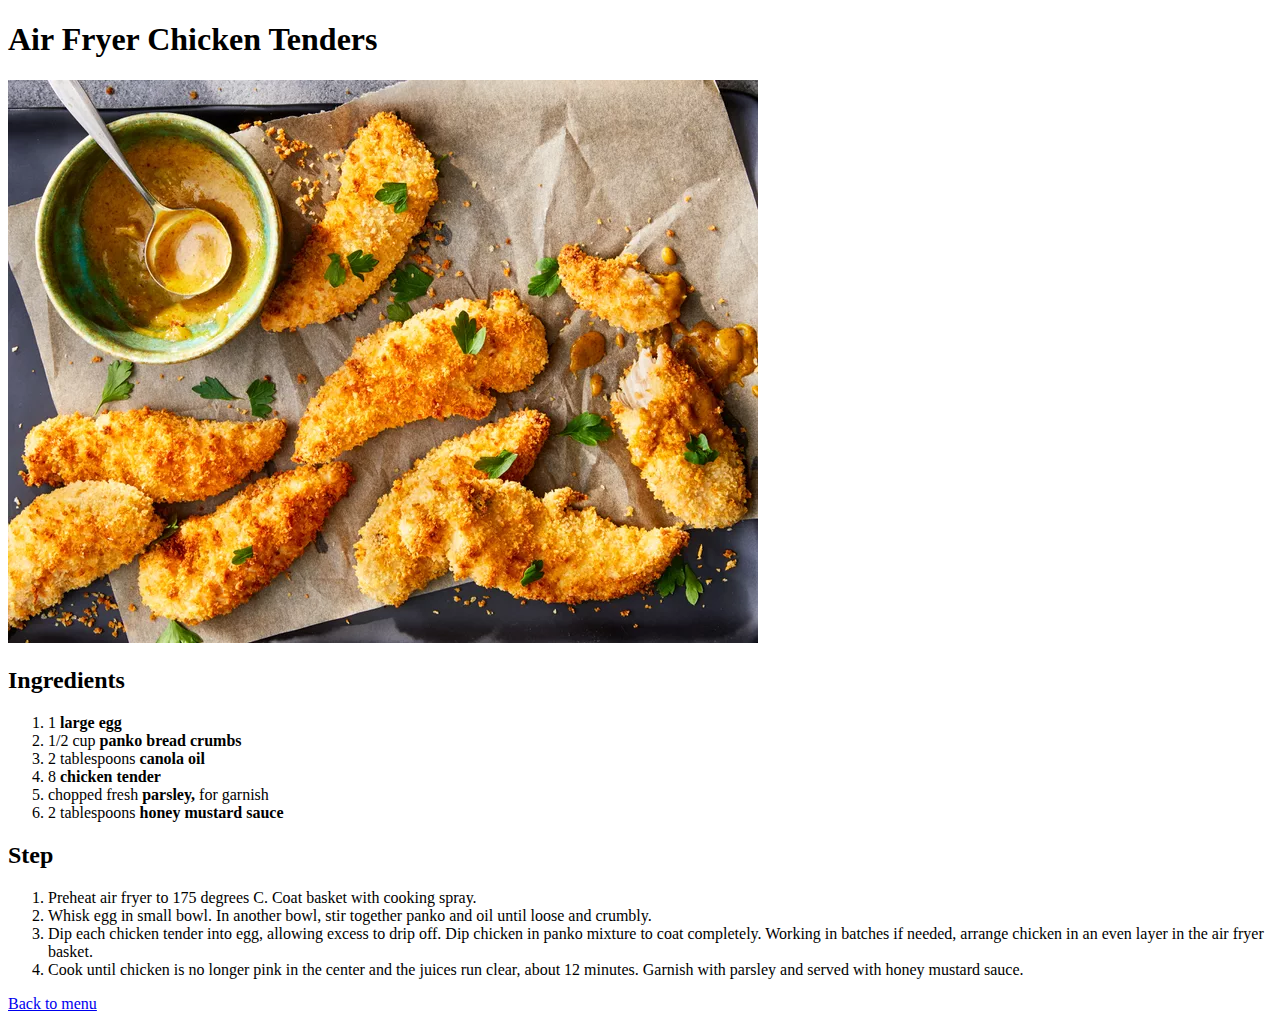
==== recipes/air_fryer_chiken_tender.html @ c3f70fcd "new file:   README.md 	new file:   food.jpg 	new file:   index.html 	new file:   recipes/air fryer c" ====
<!DOCTYPE html>
<html lang="en">

<head>
    <meta charset="UTF-8">
    <title>Air Fryer Chicken Tenders</title>
</head>

<body>
    <h1>Air Fryer Chicken Tenders</h1>
    <img src="./air fryer chicken.webp" alt="ayam">
    <h2>Ingredients</h2>
    <ol>
        <li>1 <strong>large egg</strong></li>
        <li>1/2 cup <strong>panko bread crumbs</strong></li>
        <li>2 tablespoons <strong>canola oil</strong></li>
        <li>8 <strong>chicken tender</strong></li>
        <li>chopped fresh <strong>parsley, </strong>for garnish</li>
        <li>2 tablespoons <strong>honey mustard sauce</strong></li>
    </ol>
    <h2>Step</h2>
    <ol>
        <li>Preheat air fryer to 175 degrees C. Coat basket with cooking spray.</li>
        <li>Whisk egg in small bowl. In another bowl, stir together panko and oil until loose and crumbly.</li>
        <li>Dip each chicken tender into egg, allowing excess to drip off. Dip chicken in panko mixture to coat completely. Working in batches if needed, arrange chicken in an even layer in the air fryer basket.</li>
        <li>Cook until chicken is no longer pink in the center and the juices run clear, about 12 minutes. Garnish with parsley and served with honey mustard sauce.</li>
    </ol>

    <a href="../index.html">Back to menu</a>
</body>

</html>
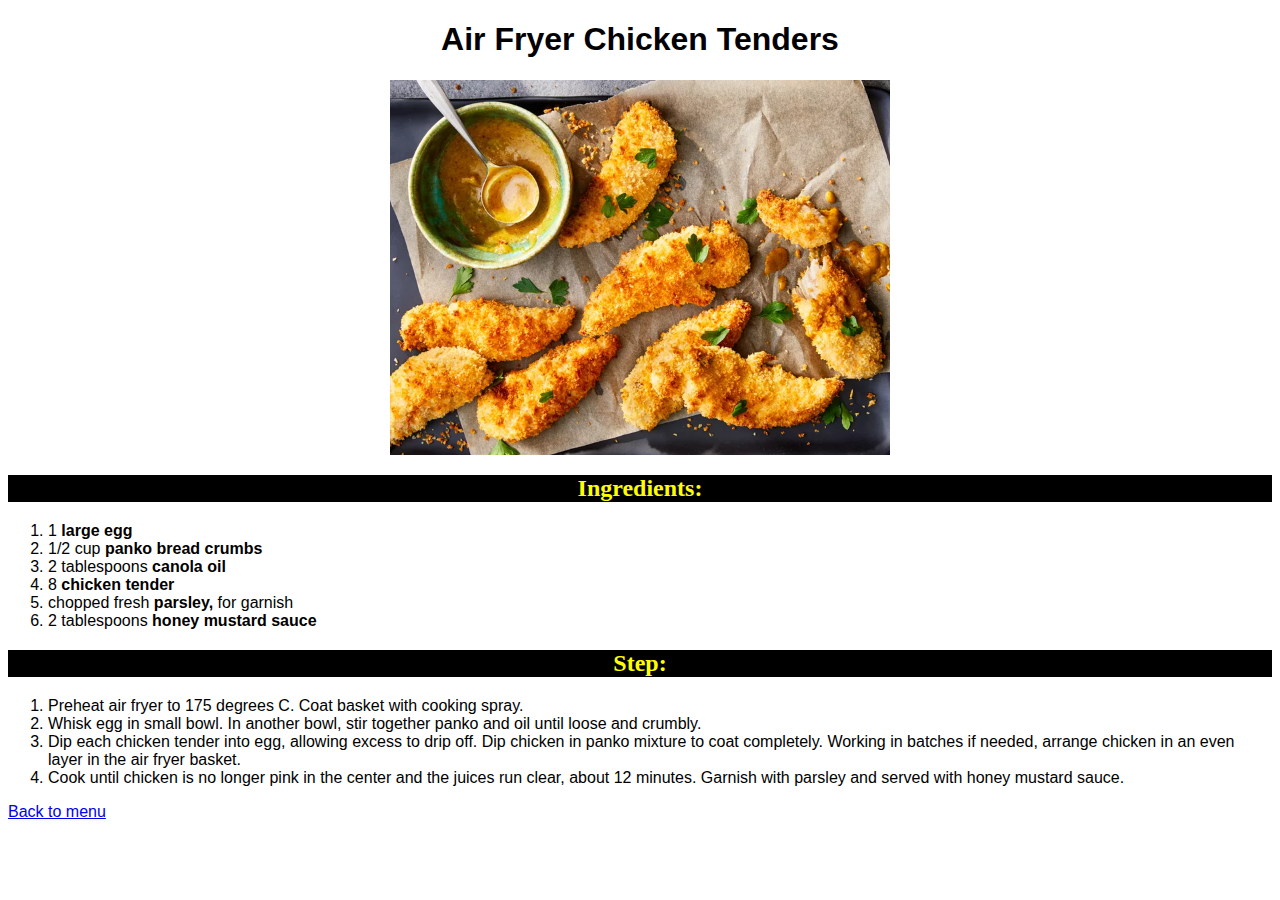
==== commit 32a55ff4: "add css" ====
--- a/recipes/air_fryer_chiken_tender.html
+++ b/recipes/air_fryer_chiken_tender.html
@@ -2,14 +2,15 @@
 <html lang="en">
 
 <head>
+    <link rel="stylesheet" href="../styles_page.css">
     <meta charset="UTF-8">
     <title>Air Fryer Chicken Tenders</title>
 </head>
 
 <body>
-    <h1>Air Fryer Chicken Tenders</h1>
-    <img src="./air fryer chicken.webp" alt="ayam">
-    <h2>Ingredients</h2>
+    <h1 class="header">Air Fryer Chicken Tenders</h1>
+    <img class="image" src="./air fryer chicken.webp" alt="ayam">
+    <h2>Ingredients:</h2>
     <ol>
         <li>1 <strong>large egg</strong></li>
         <li>1/2 cup <strong>panko bread crumbs</strong></li>
@@ -18,7 +19,7 @@
         <li>chopped fresh <strong>parsley, </strong>for garnish</li>
         <li>2 tablespoons <strong>honey mustard sauce</strong></li>
     </ol>
-    <h2>Step</h2>
+    <h2>Step:</h2>
     <ol>
         <li>Preheat air fryer to 175 degrees C. Coat basket with cooking spray.</li>
         <li>Whisk egg in small bowl. In another bowl, stir together panko and oil until loose and crumbly.</li>
@@ -26,7 +27,7 @@
         <li>Cook until chicken is no longer pink in the center and the juices run clear, about 12 minutes. Garnish with parsley and served with honey mustard sauce.</li>
     </ol>
 
-    <a href="../index.html">Back to menu</a>
+    <a class="back" href="../index.html">Back to menu</a>
 </body>
 
 </html>--- a/styles_page.css
+++ b/styles_page.css
@@ -0,0 +1,28 @@
+.header {
+    text-align: center;
+    font-size: xx-large;
+    font-weight: bolder;
+    font-family: 'Franklin Gothic Medium', 'Arial Narrow', Arial, sans-serif;
+}
+
+.image {
+    width: 500px;
+    margin-left: auto;
+    margin-right: auto;
+    display: block;
+}
+
+h2 {
+    text-align: center;
+    color: yellow;
+    background-color: black;
+    font-family: Cambria, Cochin, Georgia, Times, 'Times New Roman', serif;
+}
+
+ol {
+    font-family: 'Segoe UI', Tahoma, Geneva, Verdana, sans-serif;
+}
+
+.back {
+    font-family: Verdana, Geneva, Tahoma, sans-serif;
+}